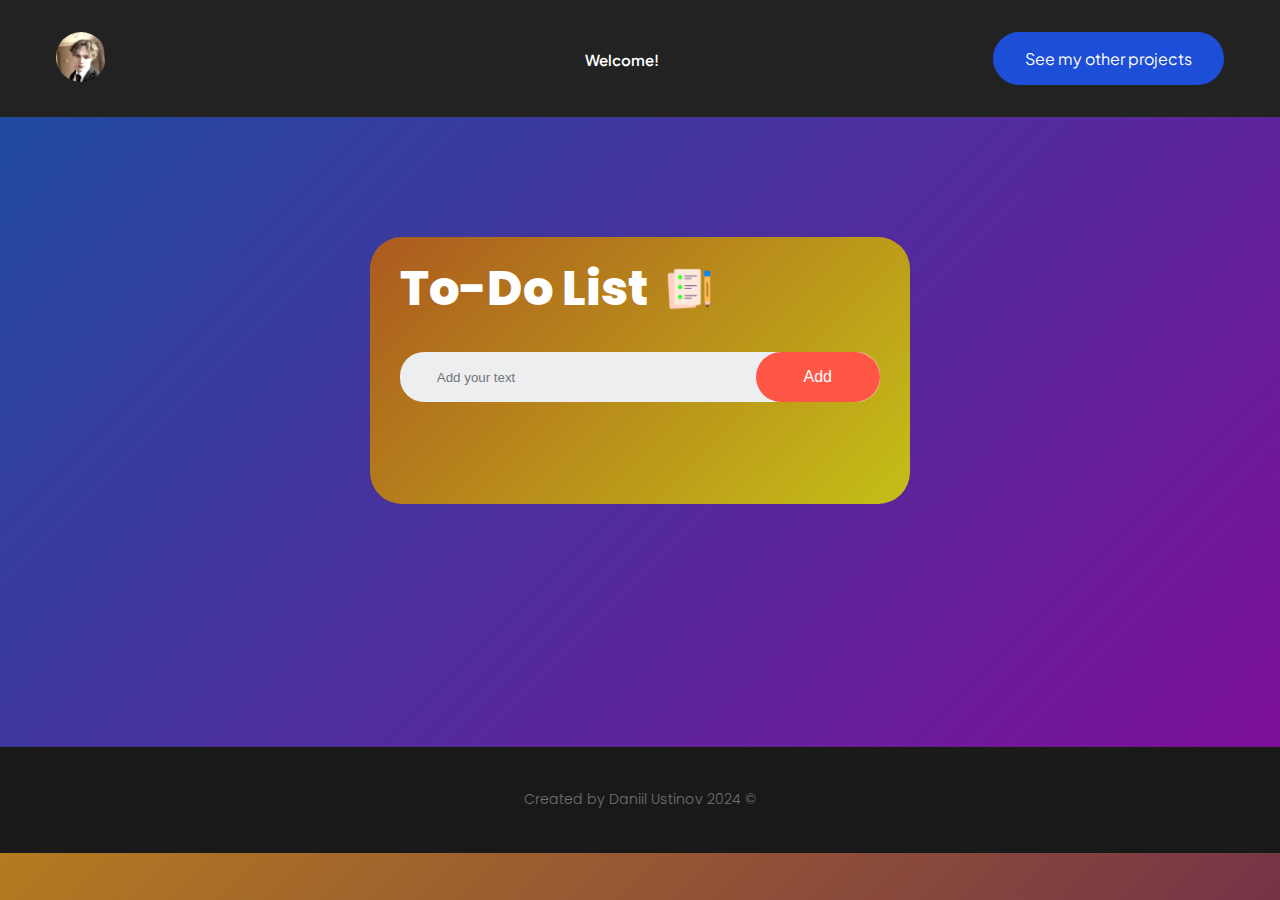
==== index.html @ 96764347 "first commit" ====
<!DOCTYPE html>
<html lang="en">

<head>
    <meta charset="utf-8">
    <meta name="viewport" content="width=device-width, initial-scale=1.0">
    <meta name="description" content="ToDo App">
    <meta name="author" content="Daniil Ustinov">
    <link rel="icon" href="img/checked.png" type="image/x-icon">
    <link rel="stylesheet" href="css/style.css">
    <link rel="preconnect" href="https://fonts.googleapis.com">
    <link rel="preconnect" href="https://fonts.gstatic.com" crossorigin>
    <link
        href="https://fonts.googleapis.com/css2?family=Plus+Jakarta+Sans:ital,wght@0,200..800;1,200..800&family=Poppins:ital,wght@0,100;0,200;0,300;0,400;0,500;0,600;0,700;0,800;0,900;1,100;1,200;1,300;1,400;1,500;1,600;1,700;1,800;1,900&display=swap"
        rel="stylesheet">
    <title>ToDo App</title>
</head>

<body>
    <header>
        <div class="header-container">
            <nav class="header-nav">

                <div class="nav-logo">
                    <a href="https://github.com/acuraels">
                        <img class="header-img" src="img/logo.svg" alt="Logo">
                    </a>
                </div>

                <ul class="nav-links">
                    <li class="link">
                        <p>Welcome!</p>
                    </li>
                </ul>

                <a class="btn-nav" href=https://github.com/acuraels?tab=repositories">See my other projects</a>
            </nav>
        </div>
    </header>

    <main>
        <div class="main-container">
            <div class="todo-app">
                <div class="title">
                    <h1>To-Do List</h2>
                        <img src="img/icon.png" alt=" Icon">
                </div>

                <div class="row">
                    <input type="text" class="input-box" placeholder="Add your text">
                    <button class="input-btn" onclick="addTask()">Add</button>
                </div>

                <ul class="list-container">
                </ul>
            </div>
        </div>
    </main>

    <footer>
        <div class="footer-container">
            <p class="copyright-text">Created by Daniil Ustinov 2024 ©</p>
        </div>
    </footer>

    <script src="js/app.js"></script>
</body>

</html>
---- css/style.css ----
/* Общие стили*/

html {
    scroll-behavior: smooth;
}

* {
    margin: 0;
    padding: 0;
    outline: none;
    box-sizing: border-box;
}

img {
    display: flex;
}

a {
    text-decoration: none;
}

body {
    font-family: "Poppins", sans-serif;
    background: linear-gradient(135deg, #b47b20, #4e085f);

}

header {
    width: 100%;
    margin: 0 auto;
}

.header-container {
    background-color: #222222;
    font-family: "Plus Jakarta Sans", sans-serif;
    width: 100%;
    margin: 0 auto;
    padding: 0 1rem;
}

nav {
    max-width: 75rem;
    margin: auto;
    padding: 2rem 1rem;
    display: flex;
    justify-content: space-between;
    gap: 2rem;
}

.nav-logo {
    max-width: 100px;
}

.nav-links {
    display: flex;
    list-style: none;
    align-items: center;
    gap: 3rem;
}

.link p {
    position: relative;
    padding-bottom: 0.75rem;
    color: #fff;

    font-weight: 600;
    font-size: 0.9375rem;
    line-height: auto;

    padding-top: 0.85rem;
    padding-left: 9rem;
}

.link a::after {
    content: "";
    position: absolute;
    height: 2px;
    width: 0;
    bottom: 0;
    left: 0;
    background-color: #1d4ed8;
    transition: all 0.3s ease;
}

.link a:hover::after {
    width: 70%;
}

.btn-nav {
    padding: 1rem 2rem;
    font-size: 1rem;
    color: #fff;
    background-color: #1d4ed8;
    border-radius: 2rem;
    cursor: pointer;
    transition: all 0.3s ease;
}

.btn-nav:hover {
    background-color: #5a77c8;
}

.btn-nav:active {
    background-color: #092675;
}

main {
    background: linear-gradient(135deg, #204a9f, #7d1099);
}

.main-container {
    display: flex;
    flex-direction: column;
    min-height: 70vh;
}

.todo-app {
    width: 100%;
    max-width: 33.75rem;
    background: #fff;
    border-radius: 2rem;
    background: linear-gradient(135deg, #ac5a1f, #c5bf17);


    margin: 120px auto 20px;
    padding: 20px 30px 70px;
}

.todo-app h1 {
    font-weight: 800;
    font-size: 3rem;
    line-height: 3.9375rem;
    color: #fff;
    -webkit-background-clip: text;
    background-clip: text;

    margin-bottom: 2rem;
}

.todo-app img {
    width: 3rem;
    height: 3rem;

    margin-left: 1rem;
    margin-top: 0.5rem;
}

.title {
    display: flex;
}

.row {
    display: flex;
    align-items: center;
    justify-content: space-between;
    background: #edeef0;
    border-radius: 1.5rem;

    padding-left: 1.5rem;
    margin-bottom: 2rem;
}

.input-box {
    border: none;
    outline: none;
    background: transparent;
    font-weight: 1rem;

    padding: 0.8rem;
}

.row button {
    border: none;
    outline: none;
    background: transparent;
    font-size: 1rem;
    cursor: pointer;
    border-radius: 2.5rem;
    background: #ff5645;
    color: #fff;

    padding: 1rem 3rem;
}

.todo-app ul li {
    list-style: none;
    font-size: 1rem;
    user-select: none;
    cursor: pointer;
    color: #ffffff;
    position: relative;

    padding: 12px 8px 12px 50px;
}

.todo-app ul li::before {
    content: "";
    position: absolute;
    height: 24px;
    width: 24px;
    border-radius: 50%;
    background-image: url(../img/unchecked.png);
    background-size: cover;
    background-position: center;
    color: #fff;

    top: 12px;
    left: 8px;
}

.delete-btn {
    position: absolute;
    right: 10px;
    top: 50%;
    transform: translateY(-50%);
    background-color: transparent;
    border: none;
    color: #ff5645;
    font-size: 2rem;
    cursor: pointer;
    opacity: 0.6;
    transition: opacity 0.3s ease;
}

.delete-btn:hover {
    opacity: 1;
}

.todo-app ul li.checked {
    color: #b9b9b9;
    text-decoration: line-through;
}

.todo-app ul li.checked::before {
    background-image: url(../img/checked.png);

}

footer {
    width: 100%;
    margin: 0 auto;
    background-color: #191919;
}

.footer-container {
    text-align: center;
    background-color: #191919;
    padding: 2.65rem;
}

.copyright-text {
    color: #C5C5C5;
    opacity: 50%;
    font-weight: 300;
    font-size: 0.875rem;
}

@media (max-width: 1024px) {
    nav {
        flex-direction: column;
        align-items: center;
        gap: 2rem;
    }

    .link p {
        padding-left: 0rem;
    }
}

@media (max-width: 480px) {

    .btn-nav {
        padding: 0.75rem 1rem;
    }

    .main-container {
        min-height: 76vh;
    }

    .todo-app {
        width: 75vw;
        margin-bottom: 2rem;
    }

    .todo-app h1 {
        font-size: 2rem;
    }

    .todo-app img {
        margin-top: 0.5rem;
        width: 2.5rem;
        height: 2.5rem;
    }

    .row {
        width: auto;
    }

    .row button {
        padding: 0.8rem 1rem;
        width: 30%;
    }
}
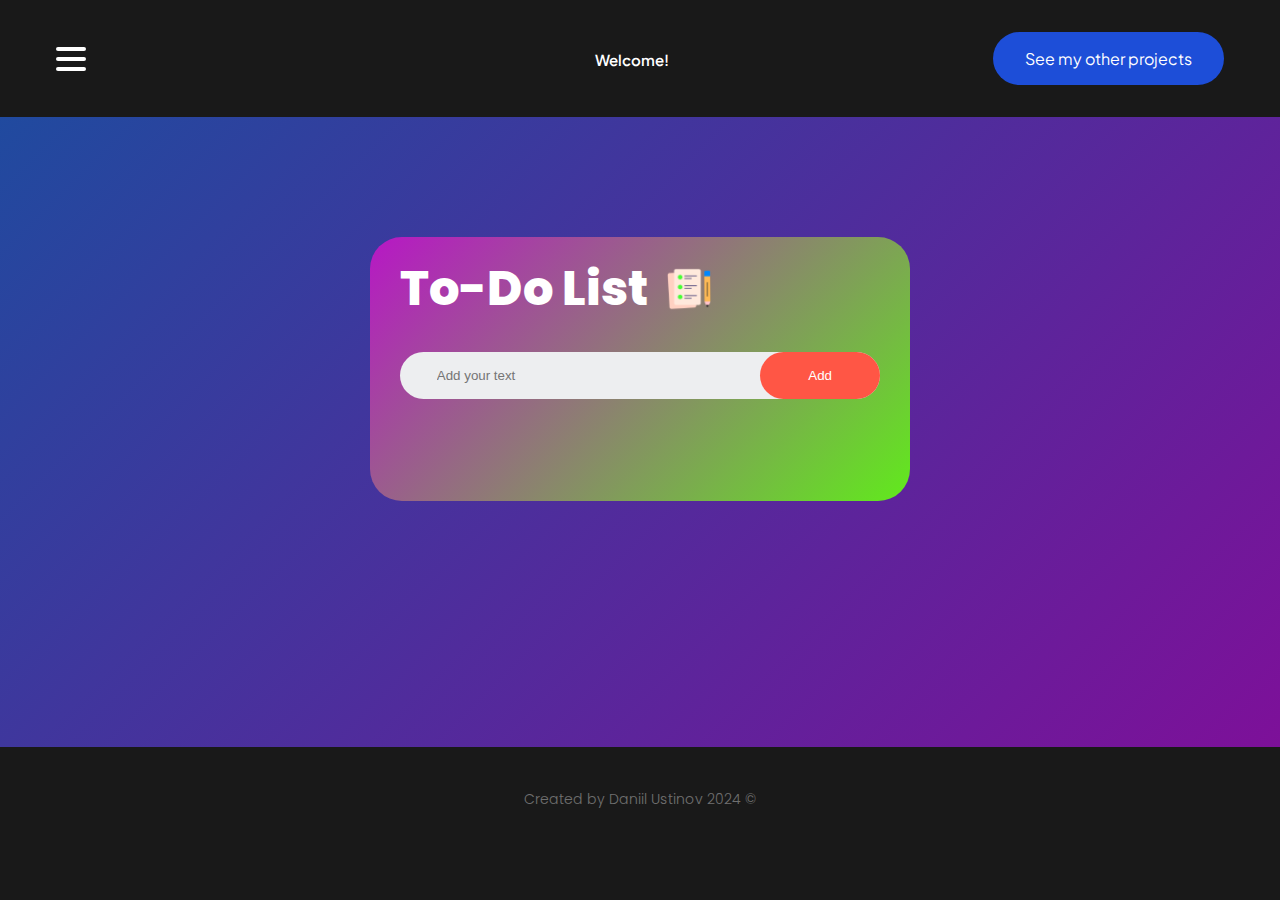
==== commit 35a13663: "commit" ====
--- a/index.html
+++ b/index.html
@@ -21,10 +21,16 @@
         <div class="header-container">
             <nav class="header-nav">
 
-                <div class="nav-logo">
-                    <a href="https://github.com/acuraels">
-                        <img class="header-img" src="img/logo.svg" alt="Logo">
-                    </a>
+                <div class="title">
+                    <div class="burger-menu" onclick="toggleMenu()">
+                        <div class="burger-line"></div>
+                        <div class="burger-line"></div>
+                        <div class="burger-line"></div>
+                    </div>
+                    <div class="dropdown-menu">
+                        <a href="index.html">English</a>
+                        <a href="html/rus-index.html">Русский</a>
+                    </div>
                 </div>
 
                 <ul class="nav-links">
--- a/css/style.css
+++ b/css/style.css
@@ -21,7 +21,7 @@
 
 body {
     font-family: "Poppins", sans-serif;
-    background: linear-gradient(135deg, #b47b20, #4e085f);
+    background-color: #191919;
 
 }
 
@@ -31,7 +31,7 @@
 }
 
 .header-container {
-    background-color: #222222;
+    background-color: #191919;
     font-family: "Plus Jakarta Sans", sans-serif;
     width: 100%;
     margin: 0 auto;
@@ -41,15 +41,56 @@
 nav {
     max-width: 75rem;
     margin: auto;
+    display: flex;
+    justify-content: space-between;
+    align-items: center;
+    gap: 2rem;
+
     padding: 2rem 1rem;
-    display: flex;
+}
+
+/* Стили для бургер-кнопки */
+.burger-menu {
+    position: relative;
+    cursor: pointer;
+    display: flex;
+    flex-direction: column;
     justify-content: space-between;
-    gap: 2rem;
-}
-
-.nav-logo {
-    max-width: 100px;
-}
+    width: 30px;
+    height: 24px;
+}
+
+.burger-line {
+    width: 100%;
+    height: 4px;
+    background-color: #fff;
+    border-radius: 2px;
+}
+
+/* Скрытое меню */
+.dropdown-menu {
+    display: none;
+    position: absolute;
+    top: 5.5rem;
+    background-color: #fff;
+    border: 1px solid #ccc;
+    padding: 0.5rem 1rem;
+    border-radius: 8px;
+    z-index: 100;
+}
+
+.dropdown-menu a {
+    display: block;
+    padding: 0.5rem 1rem;
+    text-decoration: none;
+    color: #000;
+    font-size: 1rem;
+}
+
+.dropdown-menu a:hover {
+    background-color: #ddd;
+}
+
 
 .nav-links {
     display: flex;
@@ -65,10 +106,13 @@
 
     font-weight: 600;
     font-size: 0.9375rem;
-    line-height: auto;
 
     padding-top: 0.85rem;
-    padding-left: 9rem;
+    padding-left: 11.5rem;
+}
+
+.link-rus {
+    padding-left: 9rem !important;
 }
 
 .link a::after {
@@ -119,7 +163,7 @@
     max-width: 33.75rem;
     background: #fff;
     border-radius: 2rem;
-    background: linear-gradient(135deg, #ac5a1f, #c5bf17);
+    background: linear-gradient(-45deg, #61ea1c, #b717c5);
 
 
     margin: 120px auto 20px;
@@ -161,6 +205,7 @@
 }
 
 .input-box {
+    width: 75%;
     border: none;
     outline: none;
     background: transparent;
@@ -173,13 +218,22 @@
     border: none;
     outline: none;
     background: transparent;
-    font-size: 1rem;
     cursor: pointer;
     border-radius: 2.5rem;
     background: #ff5645;
     color: #fff;
 
     padding: 1rem 3rem;
+}
+
+.row button:hover {
+    background: #e86d64 !important;
+    transition: all 0.3s ease;
+}
+
+.row button:active {
+    background: #fa1201 !important;
+    transition: all 0.3s ease;
 }
 
 .todo-app ul li {
@@ -259,12 +313,21 @@
     nav {
         flex-direction: column;
         align-items: center;
-        gap: 2rem;
+        gap: 1.5rem;
     }
 
     .link p {
         padding-left: 0rem;
     }
+
+    .link-rus {
+        padding-left: 0rem !important;
+    }
+
+    .dropdown-menu {
+        left: 7.1rem;
+        top: 5rem;
+    }
 }
 
 @media (max-width: 480px) {
@@ -279,15 +342,26 @@
 
     .todo-app {
         width: 75vw;
-        margin-bottom: 2rem;
+
+        margin-bottom: 8.5rem;
+        margin-top: 8.5rem;
     }
 
     .todo-app h1 {
-        font-size: 2rem;
+        margin-left: 0.9rem;
+        font-size: 1.4rem;
+    }
+
+    .title-rus {
+        font-size: 2rem !important;
+    }
+
+    .img-rus {
+        margin-top: 2.7rem !important;
     }
 
     .todo-app img {
-        margin-top: 0.5rem;
+        margin-top: 0.7rem;
         width: 2.5rem;
         height: 2.5rem;
     }
@@ -296,8 +370,12 @@
         width: auto;
     }
 
+    .input-box {
+        max-width: 75%;
+    }
+
     .row button {
         padding: 0.8rem 1rem;
-        width: 30%;
+        margin-left: -4.5rem;
     }
 }